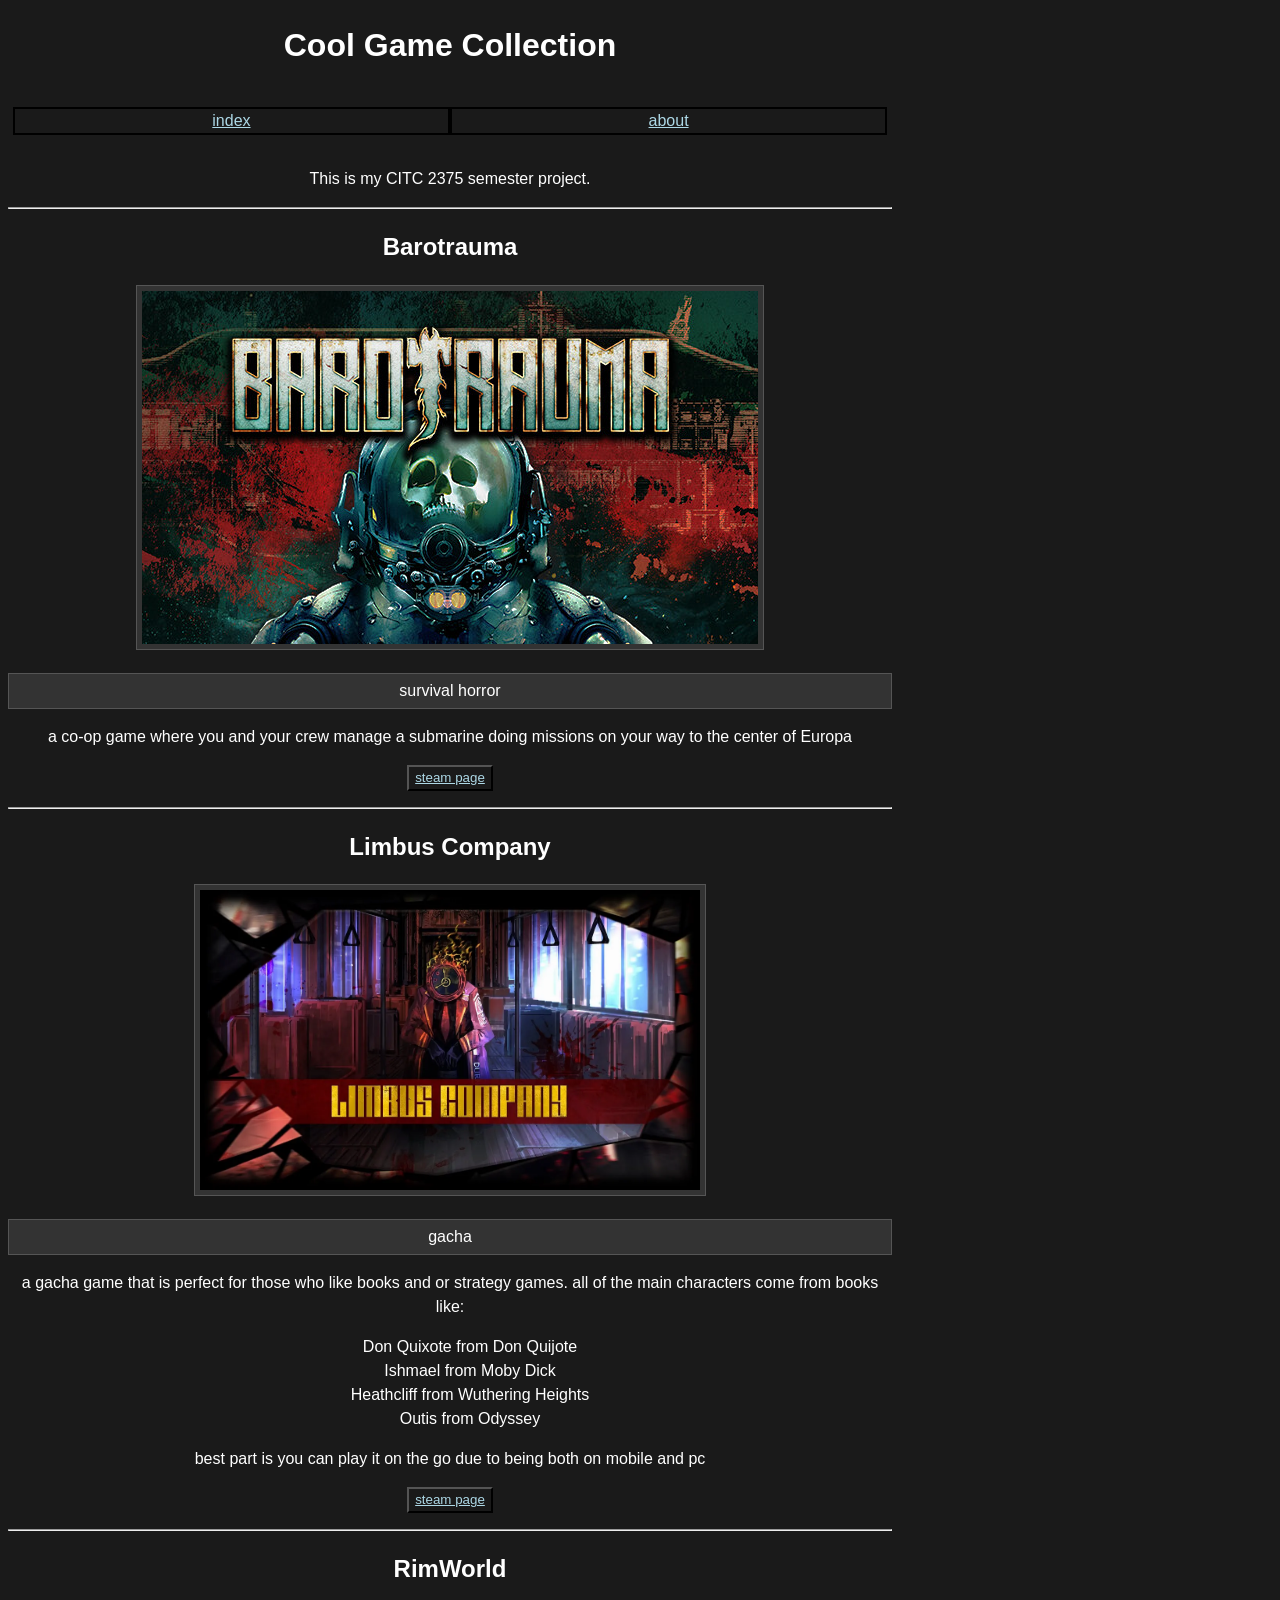
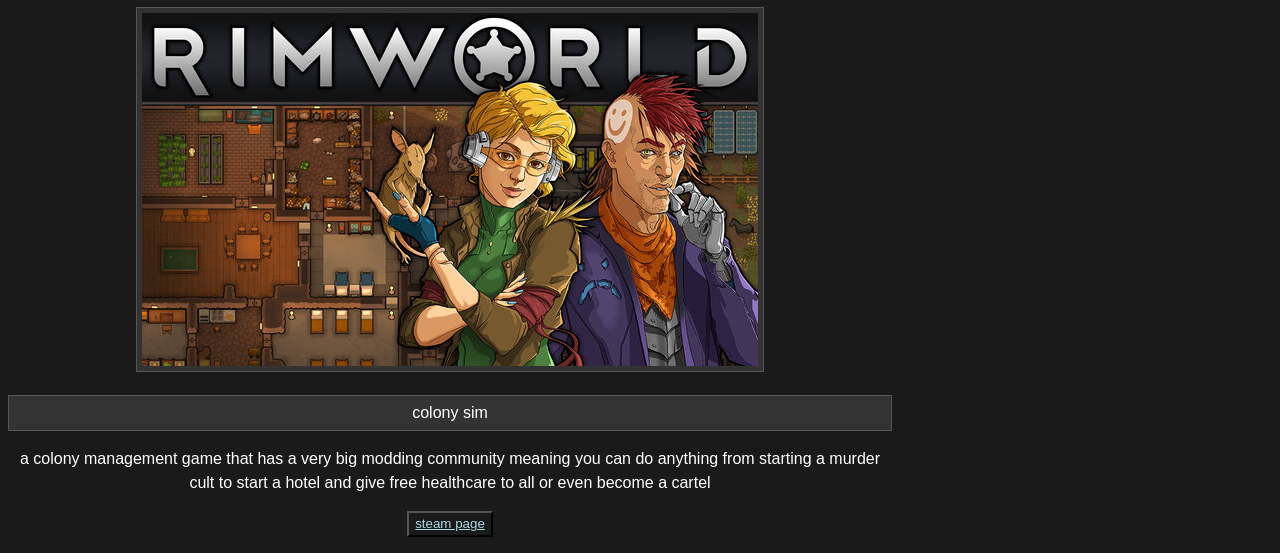
==== client/index.html @ be146552 "made the website more stylish" ====
<!doctype html>
<!--\/important stuff /\-->
<html lang="en">
<head>
  <link rel="stylesheet" href="css/styles.css">
  <meta charset="UTF-8">
  <meta name="viewport" content="width=device-width, initial-scale=1.0">
  <title>Cool Game Collection</title>
</head>
<body>
  <header>
    <h1>Cool Game Collection</h1>
  </header>

<!--navigation \/-->
  <nav>
    <p class="nav-link"><a href=".\index.html">index</a></p><p class="nav-link"><a href=".\about.html">about</a></p>
  </nav>

  <main>
    <p>This is my CITC 2375 semester project.</p>
    <p></p>
    <article>
<!--barotrauma stuff-->
      <hr>
      <h2>Barotrauma</h2>
      <img src=".\images\capsule_616x353.jpg" alt="Barotrauma store image">
    <!--/\ image-->
      <p class="genre">survival horror</p>
      <p>a co-op game where you and your crew manage a submarine doing missions on your way to the center of Europa </p>
      <button type="button"><a target="_blank" href="https://store.steampowered.com/app/602960/Barotrauma/">steam page</a></button>
    </article>
    <p></p>
    <article>
<!--limbus stuff-->
      <hr>
      <h2 class="limbus">Limbus Company</h2>
      <img class="limbus" src=".\images\limbus.jpg" alt="limbus store image" width="500" height="300">
      <p class="genre">gacha</p>
      <p> a gacha game that is perfect for those who like books and or strategy games.
        all of the main characters come from books like:</p>
        <ul>
          <li>Don Quixote from Don Quijote</li>
          <li>Ishmael from Moby Dick</li>
          <li>Heathcliff from  Wuthering Heights</li>
          <li>Outis from Odyssey</li>
        </ul>
      <p>best part is you can play it on the go due to being both on mobile and pc</p>
<!--button \/ with link-->
      <button type="button"><a target="_blank" href="https://store.steampowered.com/app/1973530/Limbus_Company/">steam page</a></button>
    </article>
    <p></p>
<!--/\ spacing-->
    <article>
<!--rimworld stuff-->
      <hr>
      <h2>RimWorld</h2>
      <img src=".\images\rimworld.jpg" alt="RimWorld store image">
      <p class="genre">colony sim</p>
      <p>a colony management game that has a very big modding community meaning you can do anything
 from starting a murder cult to start a hotel and give free healthcare to all or even become a cartel</p>
      <button type="button"><a target="_blank" href="https://store.steampowered.com/app/294100/RimWorld/">steam page</a></button>
    </article>
    <p></p>

  </main>

</body>
</html>
---- client/css/styles.css ----
*{
    font-family: sans-serif;
    text-align: center;
    align-items: center;
    justify-content: center;
    background-color: #1a1a1a;
    color:white;
    line-height: 1.5;
    list-style-type: none;
    max-width: 900px;
}

a:link,a:visited {
    color: lightblue;
}
a:hover,a:active {
    color: blue;
}
.nav-link {
    width: 49%;
    text-align: center;
    display: inline-block;
    border: 2px solid black;
}
.genre{
    background-color: #333;
    border: 1px solid #555;
    padding: 5px;
}
img {
    border: 1px solid #555;
    padding: 5px;
    max-width: 100%;
    background-color: #333;
    max-height: auto;
}
.limbus {
    /* wana make a gradient but couldnt figure it out
background: radial-gradient(square,rgba(0, 0, 0, 1) 0%, rgba(26, 26, 26, 1) 100%);*/
}
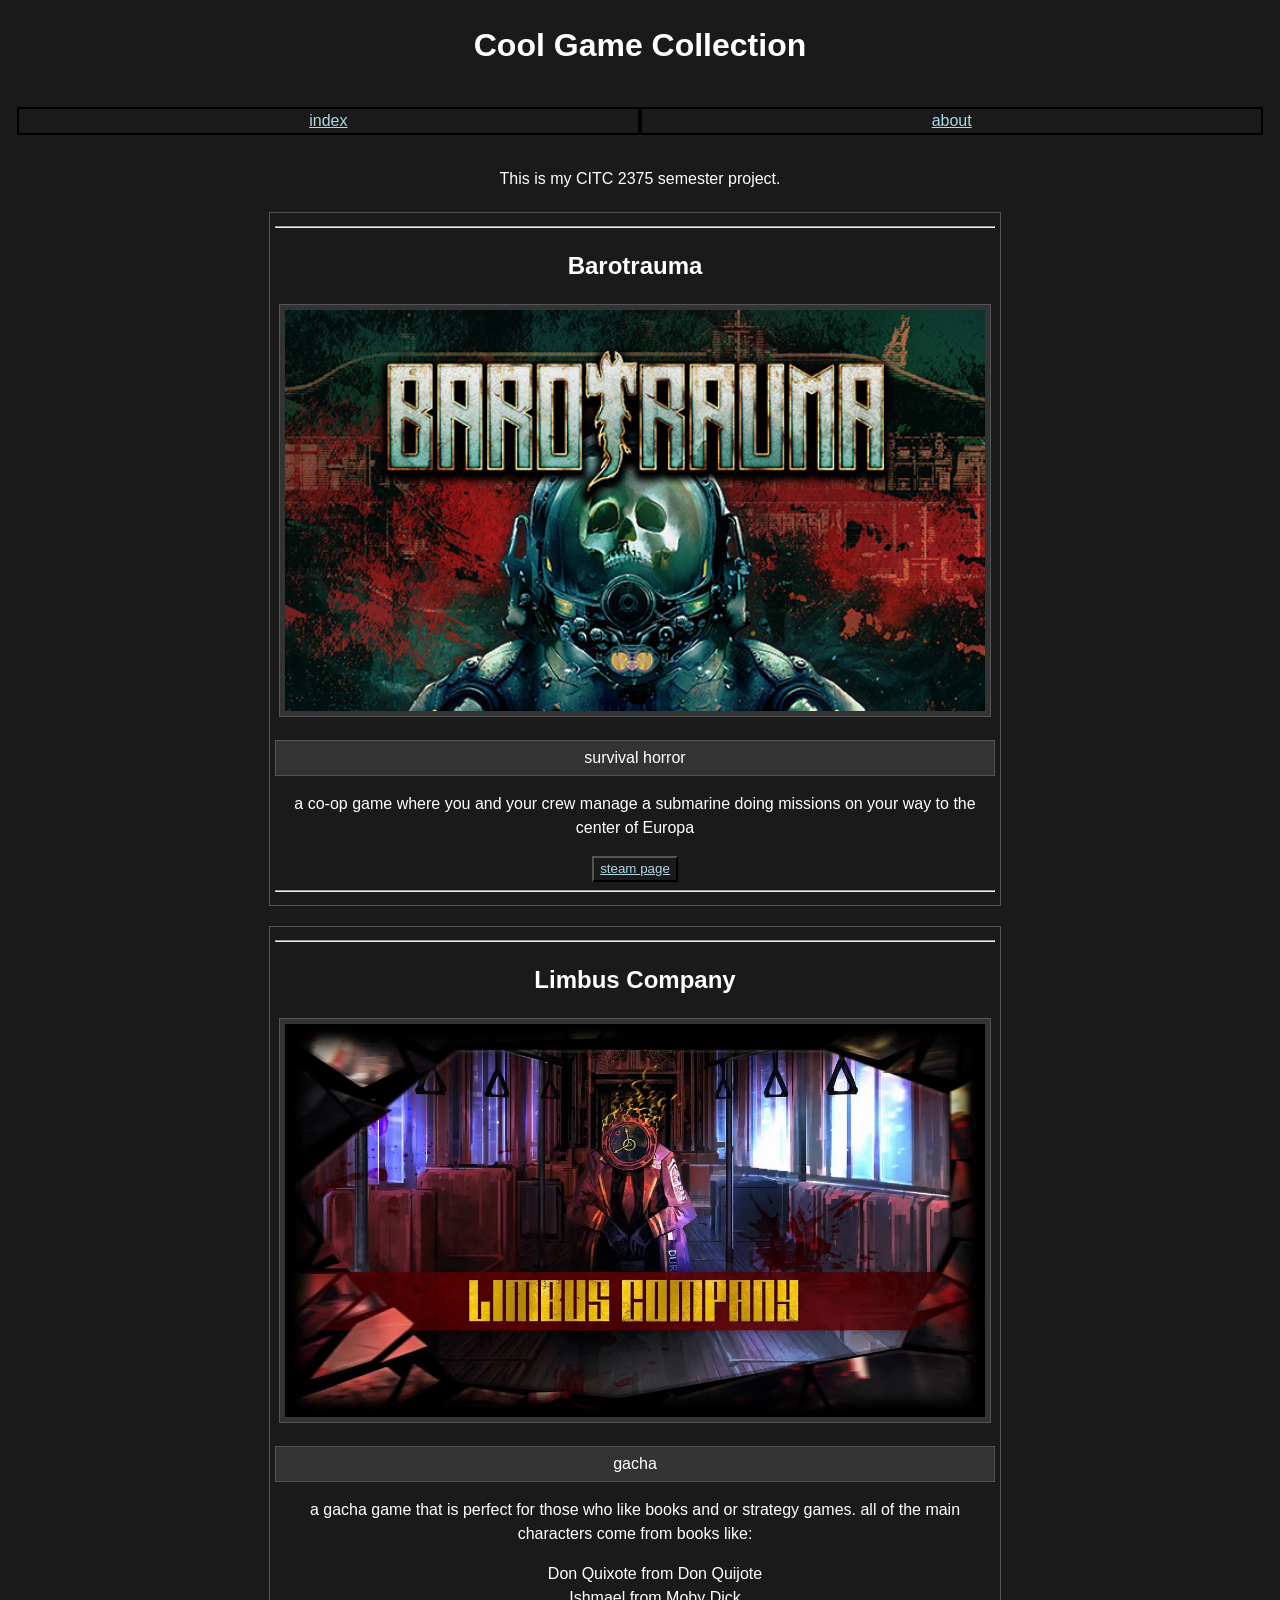
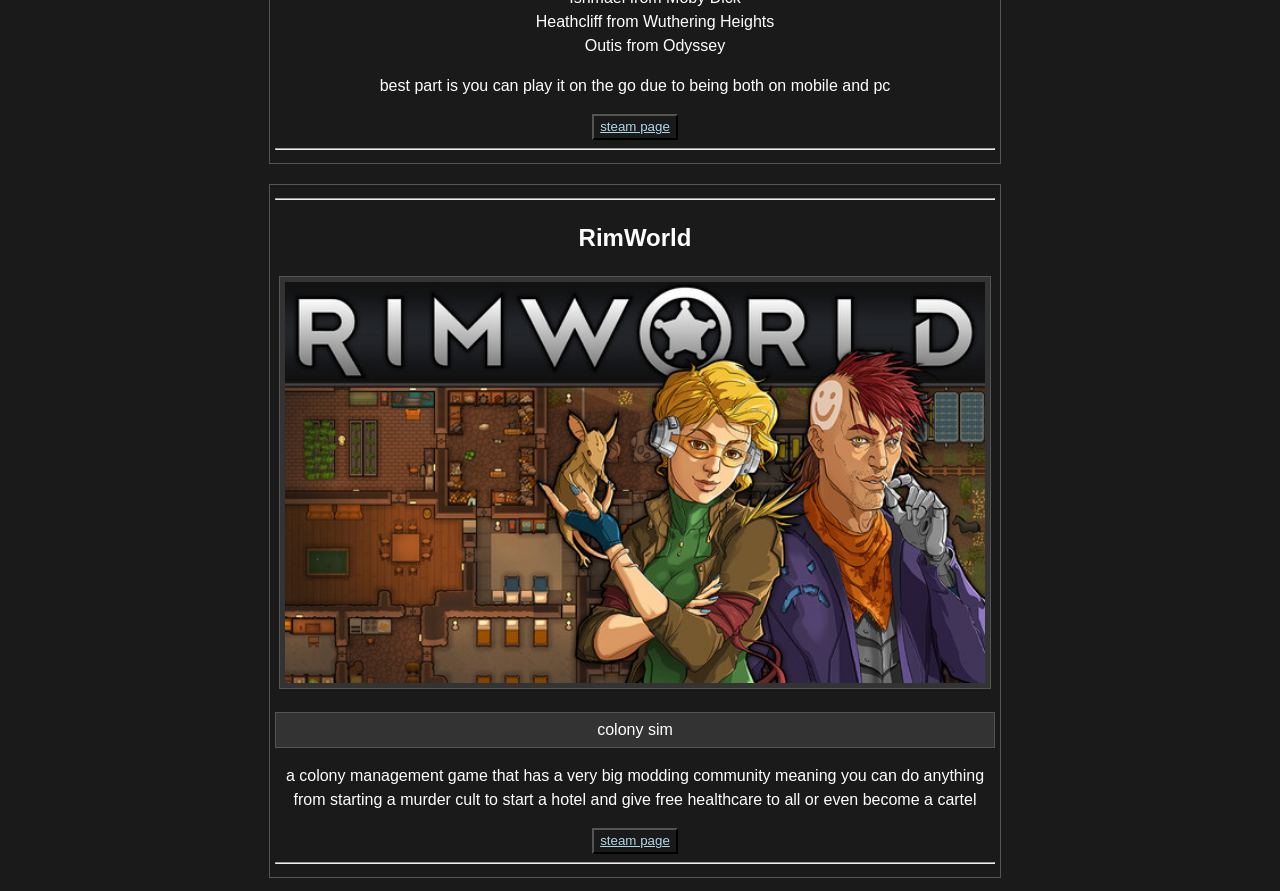
==== commit 71a7363d: "added flex boxes, gave it more style, made the code more readable" ====
--- a/client/index.html
+++ b/client/index.html
@@ -7,61 +7,86 @@
   <meta name="viewport" content="width=device-width, initial-scale=1.0">
   <title>Cool Game Collection</title>
 </head>
-<body>
+
+<body >
+  
   <header>
     <h1>Cool Game Collection</h1>
   </header>
 
 <!--navigation \/-->
-  <nav>
+  <nav style="display: flex; gap: 0;">
     <p class="nav-link"><a href=".\index.html">index</a></p><p class="nav-link"><a href=".\about.html">about</a></p>
   </nav>
 
   <main>
     <p>This is my CITC 2375 semester project.</p>
     <p></p>
-    <article>
+
+    <div class="game-articles" style="display: flex; flex-wrap: wrap; gap: 10px;">
+
+    <article class="games" style="flex: 1 1 minmax(300px, 1fr);">
 <!--barotrauma stuff-->
       <hr>
       <h2>Barotrauma</h2>
-      <img src=".\images\capsule_616x353.jpg" alt="Barotrauma store image">
+
+      <img src=".\images\capsule_616x353.jpg" alt="Barotrauma store image" >
+
     <!--/\ image-->
+
       <p class="genre">survival horror</p>
+      
       <p>a co-op game where you and your crew manage a submarine doing missions on your way to the center of Europa </p>
-      <button type="button"><a target="_blank" href="https://store.steampowered.com/app/602960/Barotrauma/">steam page</a></button>
-    </article>
-    <p></p>
-    <article>
+      
+      <button class="steamlink" type="button"><a target="_blank" href="https://store.steampowered.com/app/602960/Barotrauma/">steam page</a></button>
+    
+      <hr>
+    </article><p></p>
+    <article class="games" style="flex: 1 1 minmax(300px, 1fr);">
+
 <!--limbus stuff-->
       <hr>
-      <h2 class="limbus">Limbus Company</h2>
-      <img class="limbus" src=".\images\limbus.jpg" alt="limbus store image" width="500" height="300">
+      <h2 >Limbus Company</h2>
+
+      <img  src=".\images\limbus.jpg" alt="limbus store image"  >
+
       <p class="genre">gacha</p>
+      
       <p> a gacha game that is perfect for those who like books and or strategy games.
         all of the main characters come from books like:</p>
+
         <ul>
           <li>Don Quixote from Don Quijote</li>
           <li>Ishmael from Moby Dick</li>
           <li>Heathcliff from  Wuthering Heights</li>
           <li>Outis from Odyssey</li>
         </ul>
+
       <p>best part is you can play it on the go due to being both on mobile and pc</p>
+
 <!--button \/ with link-->
-      <button type="button"><a target="_blank" href="https://store.steampowered.com/app/1973530/Limbus_Company/">steam page</a></button>
-    </article>
-    <p></p>
+      <button class="steamlink" type="button"><a target="_blank" href="https://store.steampowered.com/app/1973530/Limbus_Company/">steam page</a></button>
+    
+      <hr>
+    
+    </article><p></p>
 <!--/\ spacing-->
-    <article>
+    <article class="games" style="flex: 1 1 minmax(300px, 1fr);">
 <!--rimworld stuff-->
       <hr>
       <h2>RimWorld</h2>
-      <img src=".\images\rimworld.jpg" alt="RimWorld store image">
+
+      <img src=".\images\rimworld.jpg" alt="RimWorld store image" >
+
       <p class="genre">colony sim</p>
-      <p>a colony management game that has a very big modding community meaning you can do anything
- from starting a murder cult to start a hotel and give free healthcare to all or even become a cartel</p>
-      <button type="button"><a target="_blank" href="https://store.steampowered.com/app/294100/RimWorld/">steam page</a></button>
-    </article>
-    <p></p>
+
+      <p>a colony management game that has a very big modding community meaning you can do anything from starting a murder cult to start a hotel and give free healthcare to all or even become a cartel</p>
+
+      <button class="steamlink" type="button"><a target="_blank" href="https://store.steampowered.com/app/294100/RimWorld/">steam page</a></button>
+      
+      <hr>
+    </article><p></p>
+    </div>
 
   </main>
 
--- a/client/css/styles.css
+++ b/client/css/styles.css
@@ -1,20 +1,28 @@
+:root {
+    --main-bg-color: #1a1a1a;
+    --main-text-color: white;
+    --link-color: lightblue;
+    --link-alt-color: blue;
+    --nav-link-border-color: black;
+    --sub-bg-color: #333;
+    --sub-border-color: #555;
+}
 *{
     font-family: sans-serif;
     text-align: center;
     align-items: center;
     justify-content: center;
-    background-color: #1a1a1a;
-    color:white;
+    background-color: var(--main-bg-color);
+    color: var(--main-text-color);
     line-height: 1.5;
     list-style-type: none;
-    max-width: 900px;
 }
 
 a:link,a:visited {
-    color: lightblue;
+    color: var(--link-color);
 }
 a:hover,a:active {
-    color: blue;
+    color: var(--link-alt-color);
 }
 .nav-link {
     width: 49%;
@@ -23,18 +31,31 @@
     border: 2px solid black;
 }
 .genre{
-    background-color: #333;
-    border: 1px solid #555;
+    background-color: var(--sub-bg-color);
+    border: 1px solid var(--sub-border-color);
     padding: 5px;
 }
 img {
-    border: 1px solid #555;
+    border: 1px solid var(--sub-border-color);
     padding: 5px;
     max-width: 100%;
-    background-color: #333;
-    max-height: auto;
+    background-color: var(--sub-bg-color);
+    height: auto;
+    width: 700px;
+}
+.games {
+    border: 1px solid var(--sub-border-color);
+    padding: 5px;
+    margin: 5px;
+    max-width: 720px;
+    /*height: 820px;*/
+}/* wanted to make the flex boxes the same height but did not want the
+steam link to be floating above nothing
+i could not figure out how to make the steam link stay at the bottom
+.steamlink {
+    
 }
 .limbus {
-    /* wana make a gradient but couldnt figure it out
-background: radial-gradient(square,rgba(0, 0, 0, 1) 0%, rgba(26, 26, 26, 1) 100%);*/
-}+    wana make a gradient but couldnt figure it out
+background: radial-gradient(square,rgba(0, 0, 0, 1) 0%, rgba(26, 26, 26, 1) 100%);
+}*/
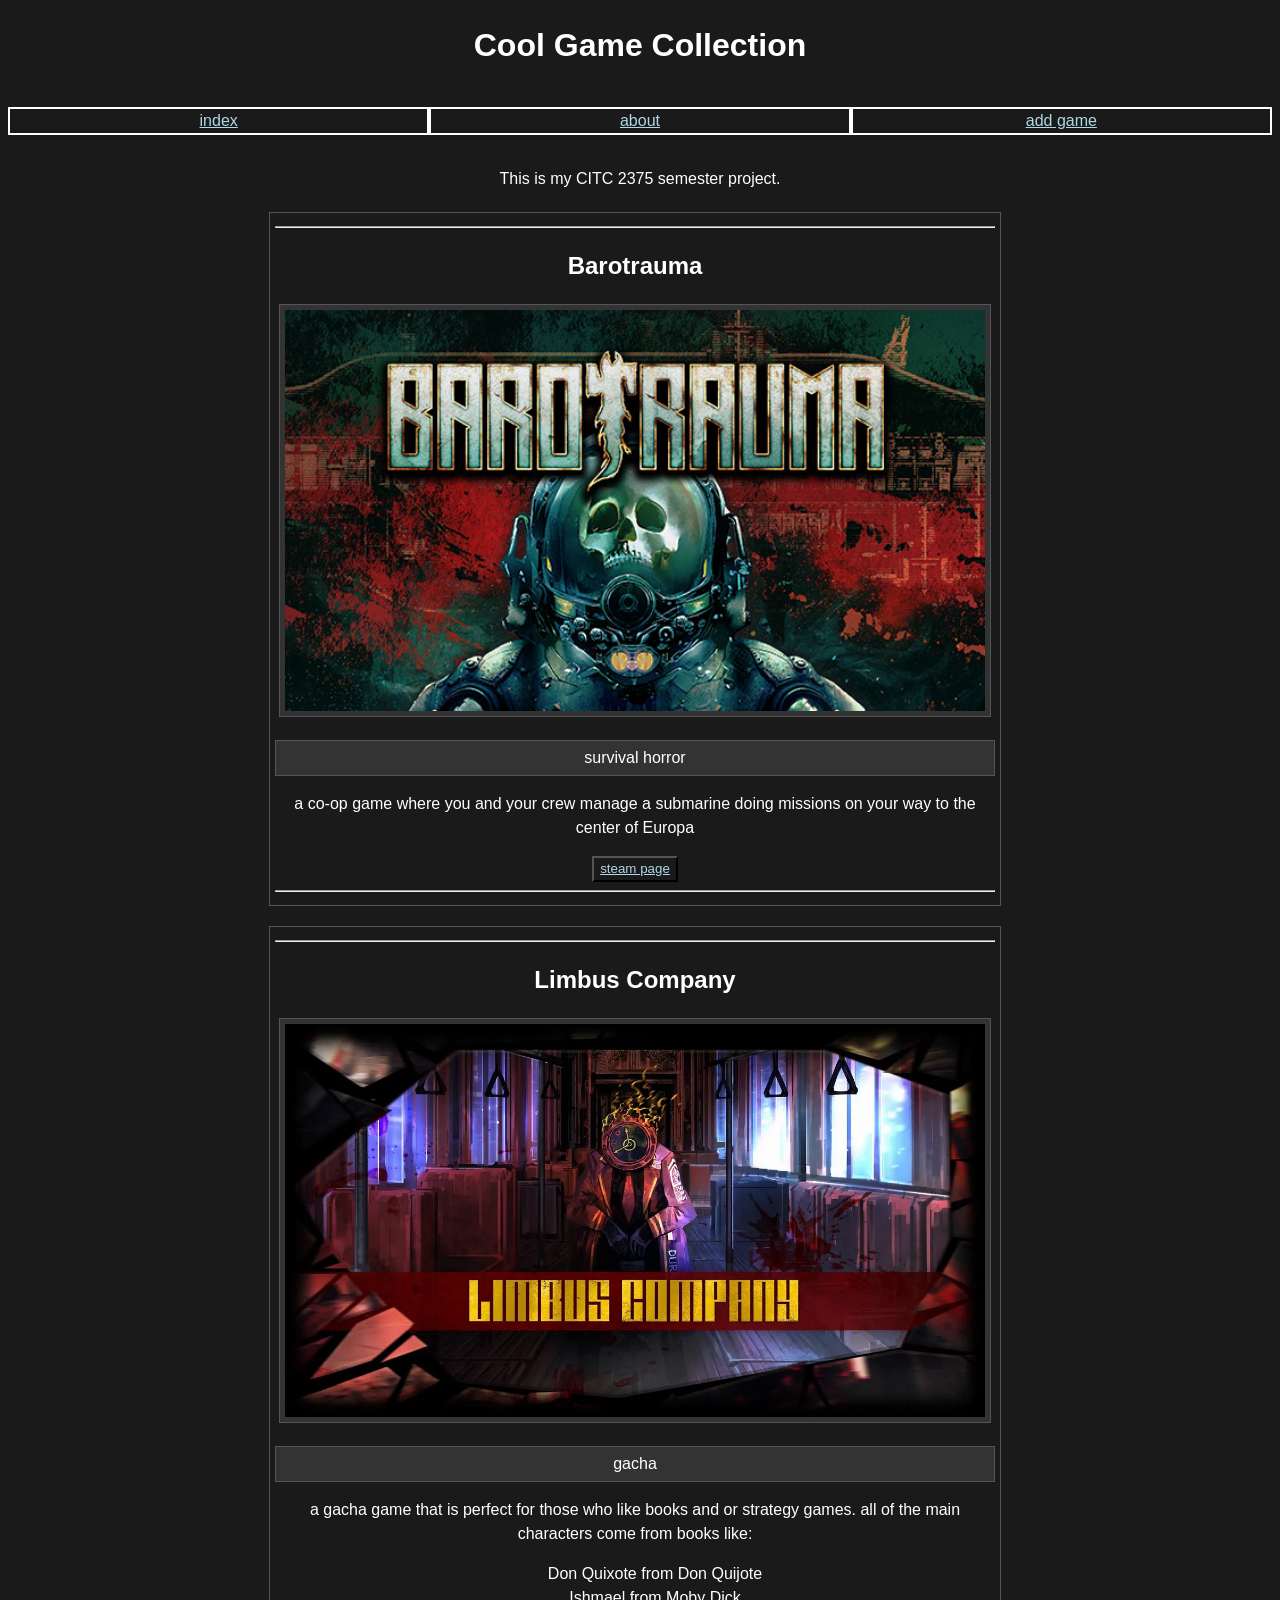
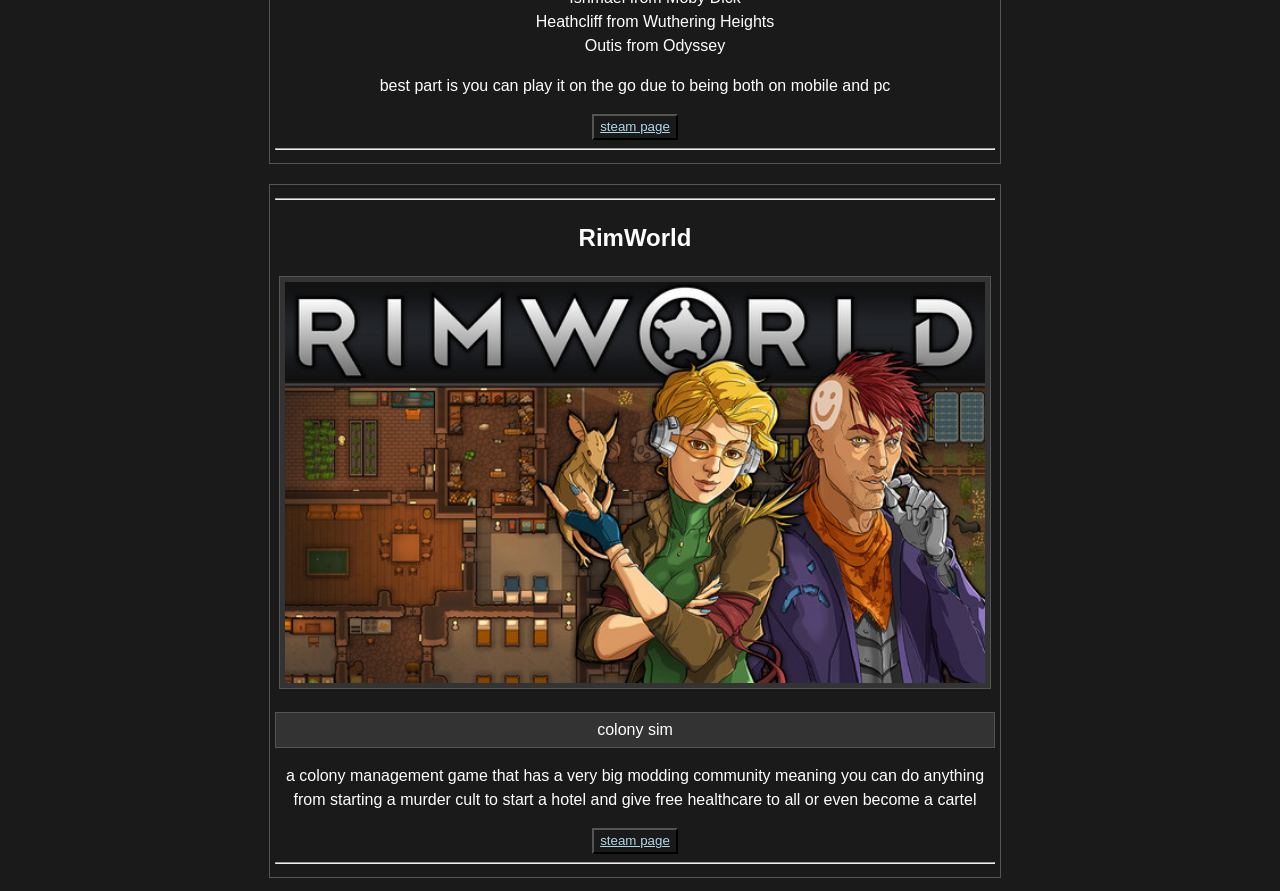
==== commit b1e96044: "week 5 lab done" ====
--- a/client/index.html
+++ b/client/index.html
@@ -15,8 +15,8 @@
   </header>
 
 <!--navigation \/-->
-  <nav style="display: flex; gap: 0;">
-    <p class="nav-link"><a href=".\index.html">index</a></p><p class="nav-link"><a href=".\about.html">about</a></p>
+  <nav style=" display: flex; gap: 0;">
+    <p class="nav-link"><a href=".\index.html">index</a></p><p class="nav-link"><a href=".\about.html">about</a></p><p class="nav-link"><a href=".\add.html">add game</a></p>
   </nav>
 
   <main>
--- a/client/css/styles.css
+++ b/client/css/styles.css
@@ -28,7 +28,7 @@
     width: 49%;
     text-align: center;
     display: inline-block;
-    border: 2px solid black;
+    border: 2px solid white;
 }
 .genre{
     background-color: var(--sub-bg-color);
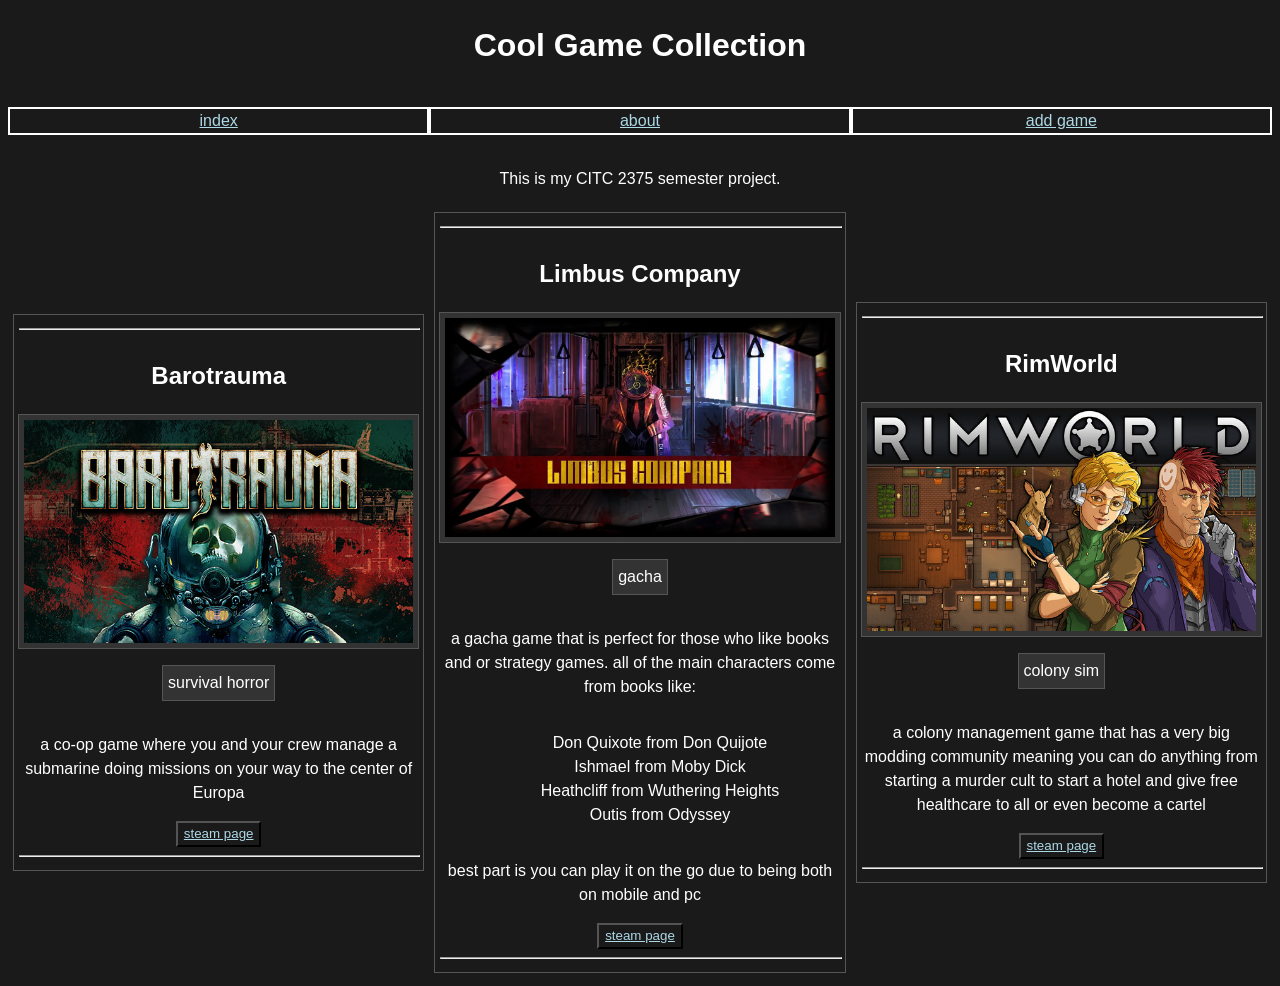
==== commit 2525969c: "week 10 grid" ====
--- a/client/index.html
+++ b/client/index.html
@@ -23,71 +23,75 @@
     <p>This is my CITC 2375 semester project.</p>
     <p></p>
 
-    <div class="game-articles" style="display: flex; flex-wrap: wrap; gap: 10px;">
+    <div class="gamesArticles" >
 
-    <article class="games" style="flex: 1 1 minmax(300px, 1fr);">
-<!--barotrauma stuff-->
+      <article class="games" >
+      <!--barotrauma stuff-->
       <hr>
       <h2>Barotrauma</h2>
 
       <img src=".\images\capsule_616x353.jpg" alt="Barotrauma store image" >
 
-    <!--/\ image-->
+      <!--/\ image-->
 
       <p class="genre">survival horror</p>
       
       <p>a co-op game where you and your crew manage a submarine doing missions on your way to the center of Europa </p>
       
+      <!--button \/ with link-->
       <button class="steamlink" type="button"><a target="_blank" href="https://store.steampowered.com/app/602960/Barotrauma/">steam page</a></button>
     
       <hr>
-    </article><p></p>
-    <article class="games" style="flex: 1 1 minmax(300px, 1fr);">
+      </article><!--<p></p>-->
+      <!--/\ spacing-->
+      <article class="games" >
 
-<!--limbus stuff-->
-      <hr>
-      <h2 >Limbus Company</h2>
+        <!--limbus stuff-->
+        <hr>
+        <h2 >Limbus Company</h2>
 
-      <img  src=".\images\limbus.jpg" alt="limbus store image"  >
+        <img  src=".\images\limbus.jpg" alt="limbus store image"  >
 
-      <p class="genre">gacha</p>
+        <p class="genre">gacha</p>
       
-      <p> a gacha game that is perfect for those who like books and or strategy games.
-        all of the main characters come from books like:</p>
+        <p> a gacha game that is perfect for those who like books and or strategy games.
+         all of the main characters come from books like:</p>
 
-        <ul>
-          <li>Don Quixote from Don Quijote</li>
-          <li>Ishmael from Moby Dick</li>
-          <li>Heathcliff from  Wuthering Heights</li>
-          <li>Outis from Odyssey</li>
-        </ul>
+          <ul>
+            <li>Don Quixote from Don Quijote</li>
+            <li>Ishmael from Moby Dick</li>
+            <li>Heathcliff from  Wuthering Heights</li>
+            <li>Outis from Odyssey</li>
+          </ul>
 
-      <p>best part is you can play it on the go due to being both on mobile and pc</p>
+        <p>best part is you can play it on the go due to being both on mobile and pc</p>
 
-<!--button \/ with link-->
-      <button class="steamlink" type="button"><a target="_blank" href="https://store.steampowered.com/app/1973530/Limbus_Company/">steam page</a></button>
+        <!--button \/ with link-->
+        <button class="steamlink" type="button"><a target="_blank" href="https://store.steampowered.com/app/1973530/Limbus_Company/">steam page</a></button>
     
-      <hr>
+        <hr>
     
-    </article><p></p>
-<!--/\ spacing-->
-    <article class="games" style="flex: 1 1 minmax(300px, 1fr);">
-<!--rimworld stuff-->
-      <hr>
-      <h2>RimWorld</h2>
+      </article><!--<p></p>-->
+      <!--/\ spacing-->
+      <article class="games" >
+      <!--rimworld stuff-->
+        <hr>
+        <h2>RimWorld</h2>
 
-      <img src=".\images\rimworld.jpg" alt="RimWorld store image" >
+        <img src=".\images\rimworld.jpg" alt="RimWorld store image" >
 
-      <p class="genre">colony sim</p>
+        <p class="genre">colony sim</p>
 
-      <p>a colony management game that has a very big modding community meaning you can do anything from starting a murder cult to start a hotel and give free healthcare to all or even become a cartel</p>
-
-      <button class="steamlink" type="button"><a target="_blank" href="https://store.steampowered.com/app/294100/RimWorld/">steam page</a></button>
+        <p>a colony management game that has a very big modding community meaning you can do anything from starting a murder cult to start a hotel and give free healthcare to all or even become a cartel</p>
+        
+        <!--button \/ with link-->
+        <button class="steamlink" type="button"><a target="_blank" href="https://store.steampowered.com/app/294100/RimWorld/">steam page</a></button>
       
-      <hr>
-    </article><p></p>
+        <hr>
+      </article><!--<p></p>-->
     </div>
-
+    <script src="js/data.js"></script>
+    <script src="js/app.js"></script>
   </main>
 
 </body>
--- a/client/css/styles.css
+++ b/client/css/styles.css
@@ -17,7 +17,16 @@
     line-height: 1.5;
     list-style-type: none;
 }
-
+.gamesArticles{
+    display: grid;
+    
+    grid-template-columns:  repeat(auto-fit, minmax(300px, 1fr));
+    justify-content: center;
+    align-items: center;
+    /*style="display: flex; 
+    flex-wrap: wrap; 
+    gap: 10px;"*/
+}
 a:link,a:visited {
     color: var(--link-color);
 }
@@ -41,14 +50,16 @@
     max-width: 100%;
     background-color: var(--sub-bg-color);
     height: auto;
-    width: 700px;
+    width: 97.5%;
 }
 .games {
     border: 1px solid var(--sub-border-color);
     padding: 5px;
     margin: 5px;
-    max-width: 720px;
-    /*height: 820px;*/
+    display: flex;
+    flex-direction: column;
+    /*max-width: 720px;
+    height: 820px;*/
 }/* wanted to make the flex boxes the same height but did not want the
 steam link to be floating above nothing
 i could not figure out how to make the steam link stay at the bottom
@@ -58,4 +69,12 @@
 .limbus {
     wana make a gradient but couldnt figure it out
 background: radial-gradient(square,rgba(0, 0, 0, 1) 0%, rgba(26, 26, 26, 1) 100%);
-}*/+}*/
+.games hr {
+    width: 100%;
+}
+
+
+
+
+/* can you fix the image going over the side on the right?*/
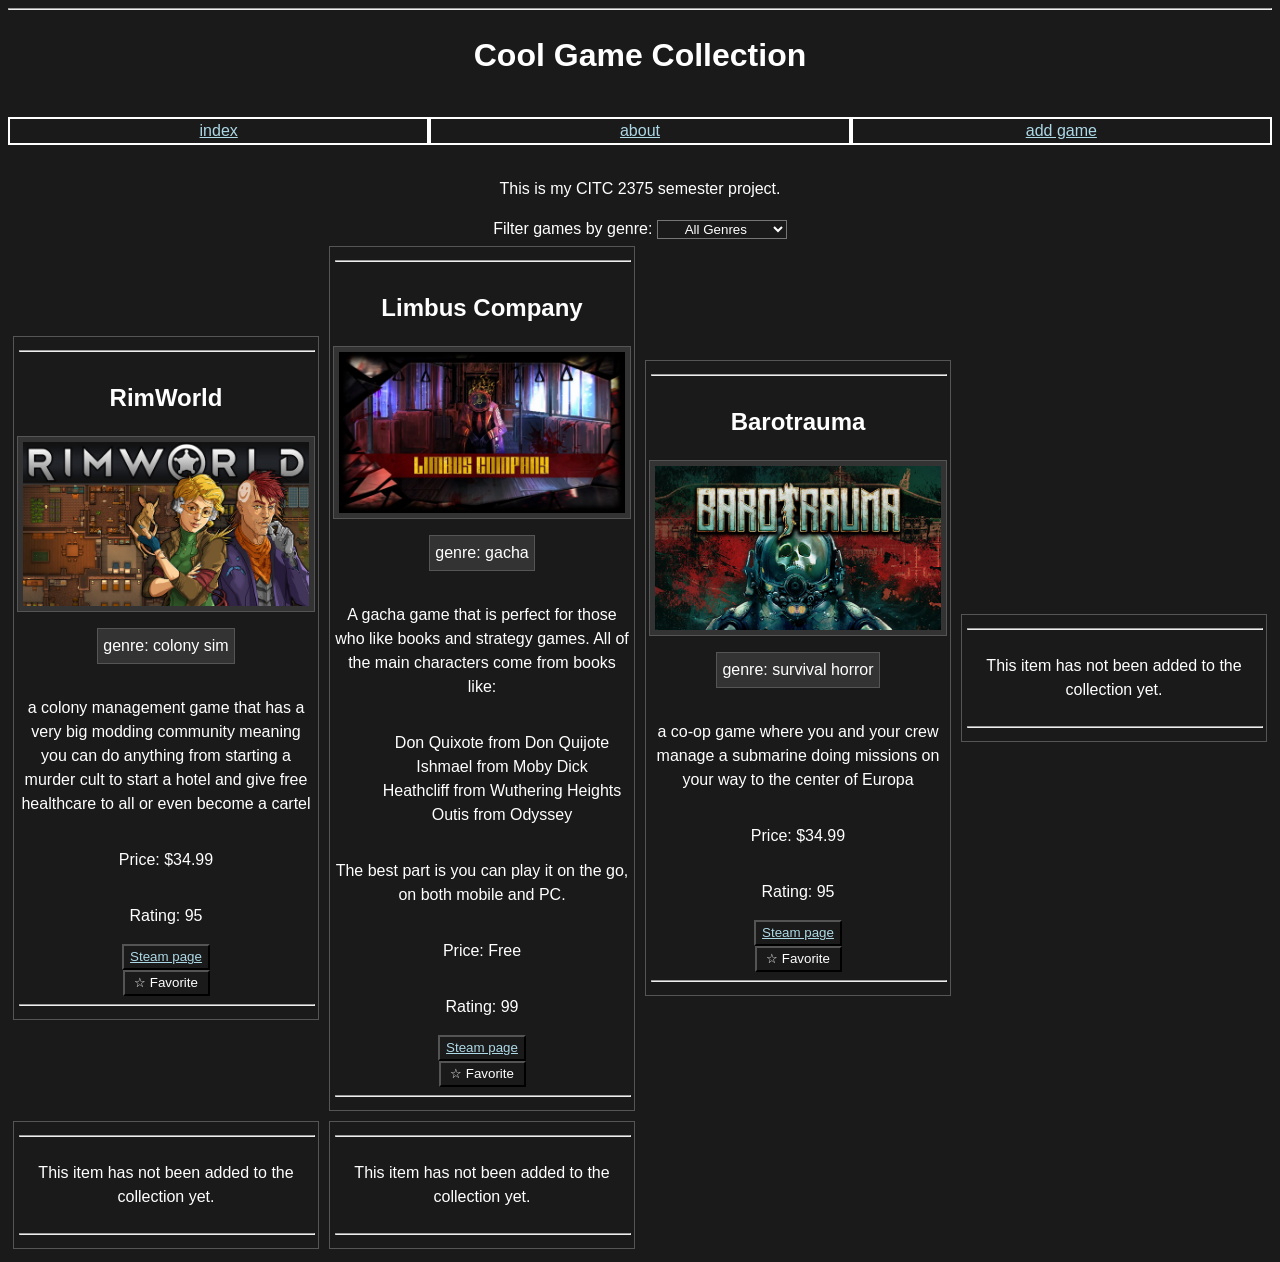
==== commit 31284626: "week 11 stuff" ====
--- a/client/index.html
+++ b/client/index.html
@@ -9,11 +9,10 @@
 </head>
 
 <body >
-  
+  <hr>
   <header>
     <h1>Cool Game Collection</h1>
   </header>
-
 <!--navigation \/-->
   <nav style=" display: flex; gap: 0;">
     <p class="nav-link"><a href=".\index.html">index</a></p><p class="nav-link"><a href=".\about.html">about</a></p><p class="nav-link"><a href=".\add.html">add game</a></p>
@@ -22,73 +21,16 @@
   <main>
     <p>This is my CITC 2375 semester project.</p>
     <p></p>
+      <label for="filter">Filter games by genre:</label>
+      <select id="filter">
+        <option value="">All Genres</option>
+        <option value="survival horror">Survival Horror</option>
+        <option value="gacha">Gacha</option>
+        <option value="colony sim">Colony Simulation</option>
+      </select>
 
-    <div class="gamesArticles" >
-
-      <article class="games" >
-      <!--barotrauma stuff-->
-      <hr>
-      <h2>Barotrauma</h2>
-
-      <img src=".\images\capsule_616x353.jpg" alt="Barotrauma store image" >
-
-      <!--/\ image-->
-
-      <p class="genre">survival horror</p>
-      
-      <p>a co-op game where you and your crew manage a submarine doing missions on your way to the center of Europa </p>
-      
-      <!--button \/ with link-->
-      <button class="steamlink" type="button"><a target="_blank" href="https://store.steampowered.com/app/602960/Barotrauma/">steam page</a></button>
-    
-      <hr>
-      </article><!--<p></p>-->
-      <!--/\ spacing-->
-      <article class="games" >
-
-        <!--limbus stuff-->
-        <hr>
-        <h2 >Limbus Company</h2>
-
-        <img  src=".\images\limbus.jpg" alt="limbus store image"  >
-
-        <p class="genre">gacha</p>
-      
-        <p> a gacha game that is perfect for those who like books and or strategy games.
-         all of the main characters come from books like:</p>
-
-          <ul>
-            <li>Don Quixote from Don Quijote</li>
-            <li>Ishmael from Moby Dick</li>
-            <li>Heathcliff from  Wuthering Heights</li>
-            <li>Outis from Odyssey</li>
-          </ul>
-
-        <p>best part is you can play it on the go due to being both on mobile and pc</p>
-
-        <!--button \/ with link-->
-        <button class="steamlink" type="button"><a target="_blank" href="https://store.steampowered.com/app/1973530/Limbus_Company/">steam page</a></button>
-    
-        <hr>
-    
-      </article><!--<p></p>-->
-      <!--/\ spacing-->
-      <article class="games" >
-      <!--rimworld stuff-->
-        <hr>
-        <h2>RimWorld</h2>
-
-        <img src=".\images\rimworld.jpg" alt="RimWorld store image" >
-
-        <p class="genre">colony sim</p>
-
-        <p>a colony management game that has a very big modding community meaning you can do anything from starting a murder cult to start a hotel and give free healthcare to all or even become a cartel</p>
-        
-        <!--button \/ with link-->
-        <button class="steamlink" type="button"><a target="_blank" href="https://store.steampowered.com/app/294100/RimWorld/">steam page</a></button>
-      
-        <hr>
-      </article><!--<p></p>-->
+    <div id="item-list" class="gamesArticles" >
+      <div ></div>
     </div>
     <script src="js/data.js"></script>
     <script src="js/app.js"></script>
--- a/client/css/styles.css
+++ b/client/css/styles.css
@@ -52,6 +52,9 @@
     height: auto;
     width: 97.5%;
 }
+.favorite-toggle {
+    width: 87px;
+}
 .games {
     border: 1px solid var(--sub-border-color);
     padding: 5px;
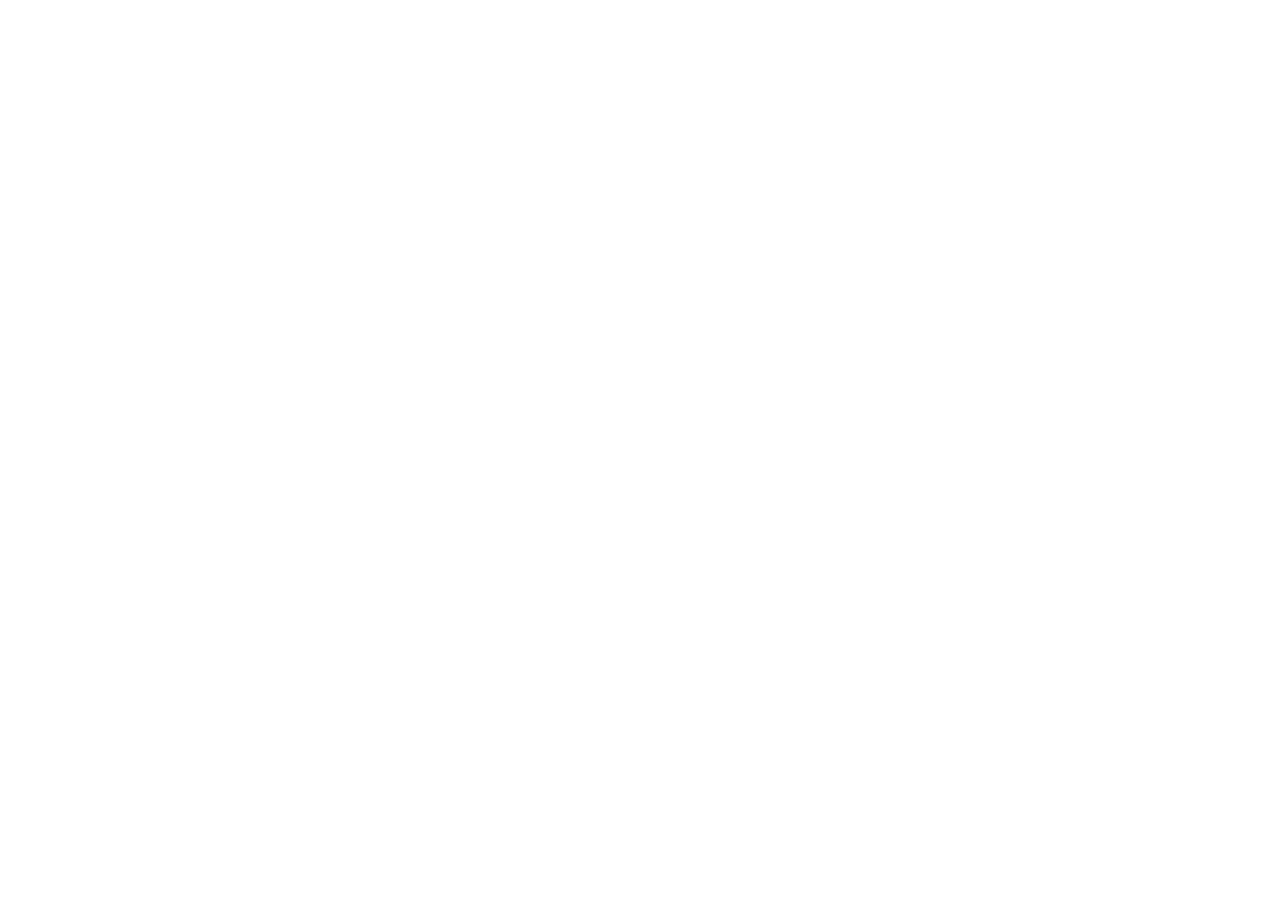
==== commit 9ab513d4: "Project checkpoint 10: React migration" ====
--- a/client/index.html
+++ b/client/index.html
@@ -1,40 +1,13 @@
 <!doctype html>
-<!--\/important stuff /\-->
 <html lang="en">
 <head>
-  <link rel="stylesheet" href="css/styles.css">
-  <meta charset="UTF-8">
-  <meta name="viewport" content="width=device-width, initial-scale=1.0">
-  <title>Cool Game Collection</title>
+    <meta charset="UTF-8" />
+    <meta name="viewport"
+        content="width=device-width, initial-scale=1.0" />
+    <title>Cool Game Collection</title>
 </head>
-
-<body >
-  <hr>
-  <header>
-    <h1>Cool Game Collection</h1>
-  </header>
-<!--navigation \/-->
-  <nav style=" display: flex; gap: 0;">
-    <p class="nav-link"><a href=".\index.html">index</a></p><p class="nav-link"><a href=".\about.html">about</a></p><p class="nav-link"><a href=".\add.html">add game</a></p>
-  </nav>
-
-  <main>
-    <p>This is my CITC 2375 semester project.</p>
-    <p></p>
-      <label for="filter">Filter games by genre:</label>
-      <select id="filter">
-        <option value="">All Genres</option>
-        <option value="survival horror">Survival Horror</option>
-        <option value="gacha">Gacha</option>
-        <option value="colony sim">Colony Simulation</option>
-      </select>
-
-    <div id="item-list" class="gamesArticles" >
-      <div ></div>
-    </div>
-    <script src="js/data.js"></script>
-    <script src="js/app.js"></script>
-  </main>
-
+<body>
+    <div id="root"></div>
+    <script type="module" src="/src/main.jsx"></script>
 </body>
 </html>
